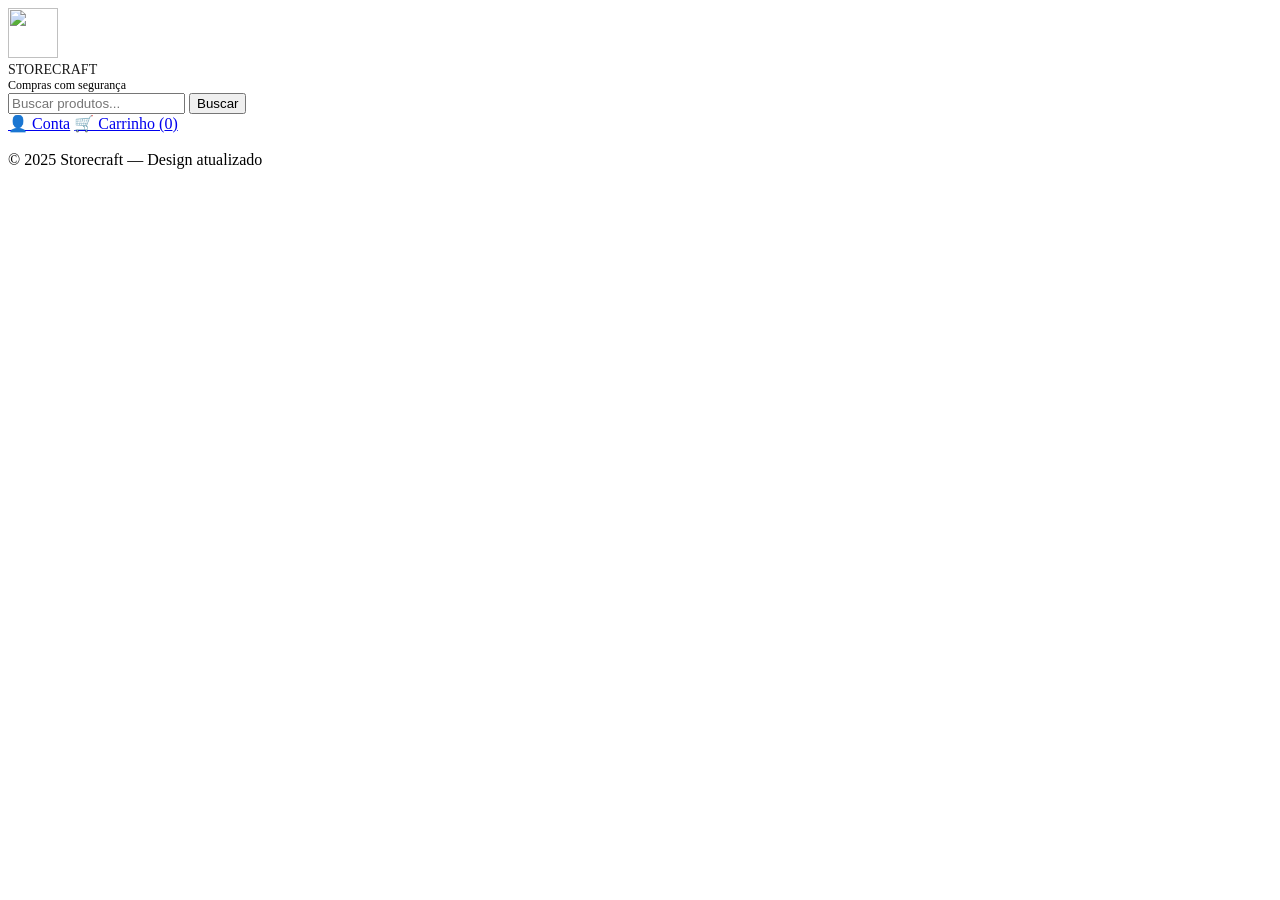
==== indexacessorios.html @ 18fdbf26 "Add files via upload" ====
<!DOCTYPE html>
<html lang="pt-br">
<head>
  <meta charset="utf-8" />
  <meta name="viewport" content="width=device-width,initial-scale=1" />
  <title>Categoria — Storecraft</title>
  <link rel="stylesheet" href="css/style.css">
</head>
<body>
  <!-- header reuso -->
  <header>
    <div class="logo">
      <div class="brand"><img src="css/ChatGPT Image 1 de dez. de 2025, 20_11_01.png" width="50px" height="50px"></div>
      <div>
        <div style="font-size:14px; opacity:0.9">STORECRAFT</div>
        <div style="font-size:12px; color:var(--muted)">Compras com segurança</div>
      </div>
    </div>

    <div class="search-bar">
      <input id="searchInput" type="text" placeholder="Buscar produtos...">
      <button onclick="buscarProduto()">Buscar</button>
    </div>

    <div class="icons">
      <a class="icon-btn" href="indexusuario.html">👤 Conta</a>
      <a class="icon-btn" href="indexcarrinho.html">🛒 Carrinho (<span id="cartCount">0</span>)</a>
    </div>
  </header>
    <section id="productsGrid" class="grid" style="margin-top:18px;">
      <!-- cards renderizados pelo js -->
    </section>

    <footer>© 2025 Storecraft — Design atualizado</footer>
  </main>

  <script src="js/script.js"></script>
  <script>
    // ao abrir categoria, filtra por query param
    const params = new URLSearchParams(location.search);
    const cat = params.get('cat') || '';
    renderProductsGrid(cat);
    updateCartCount();
  </script>
</body>
</html>
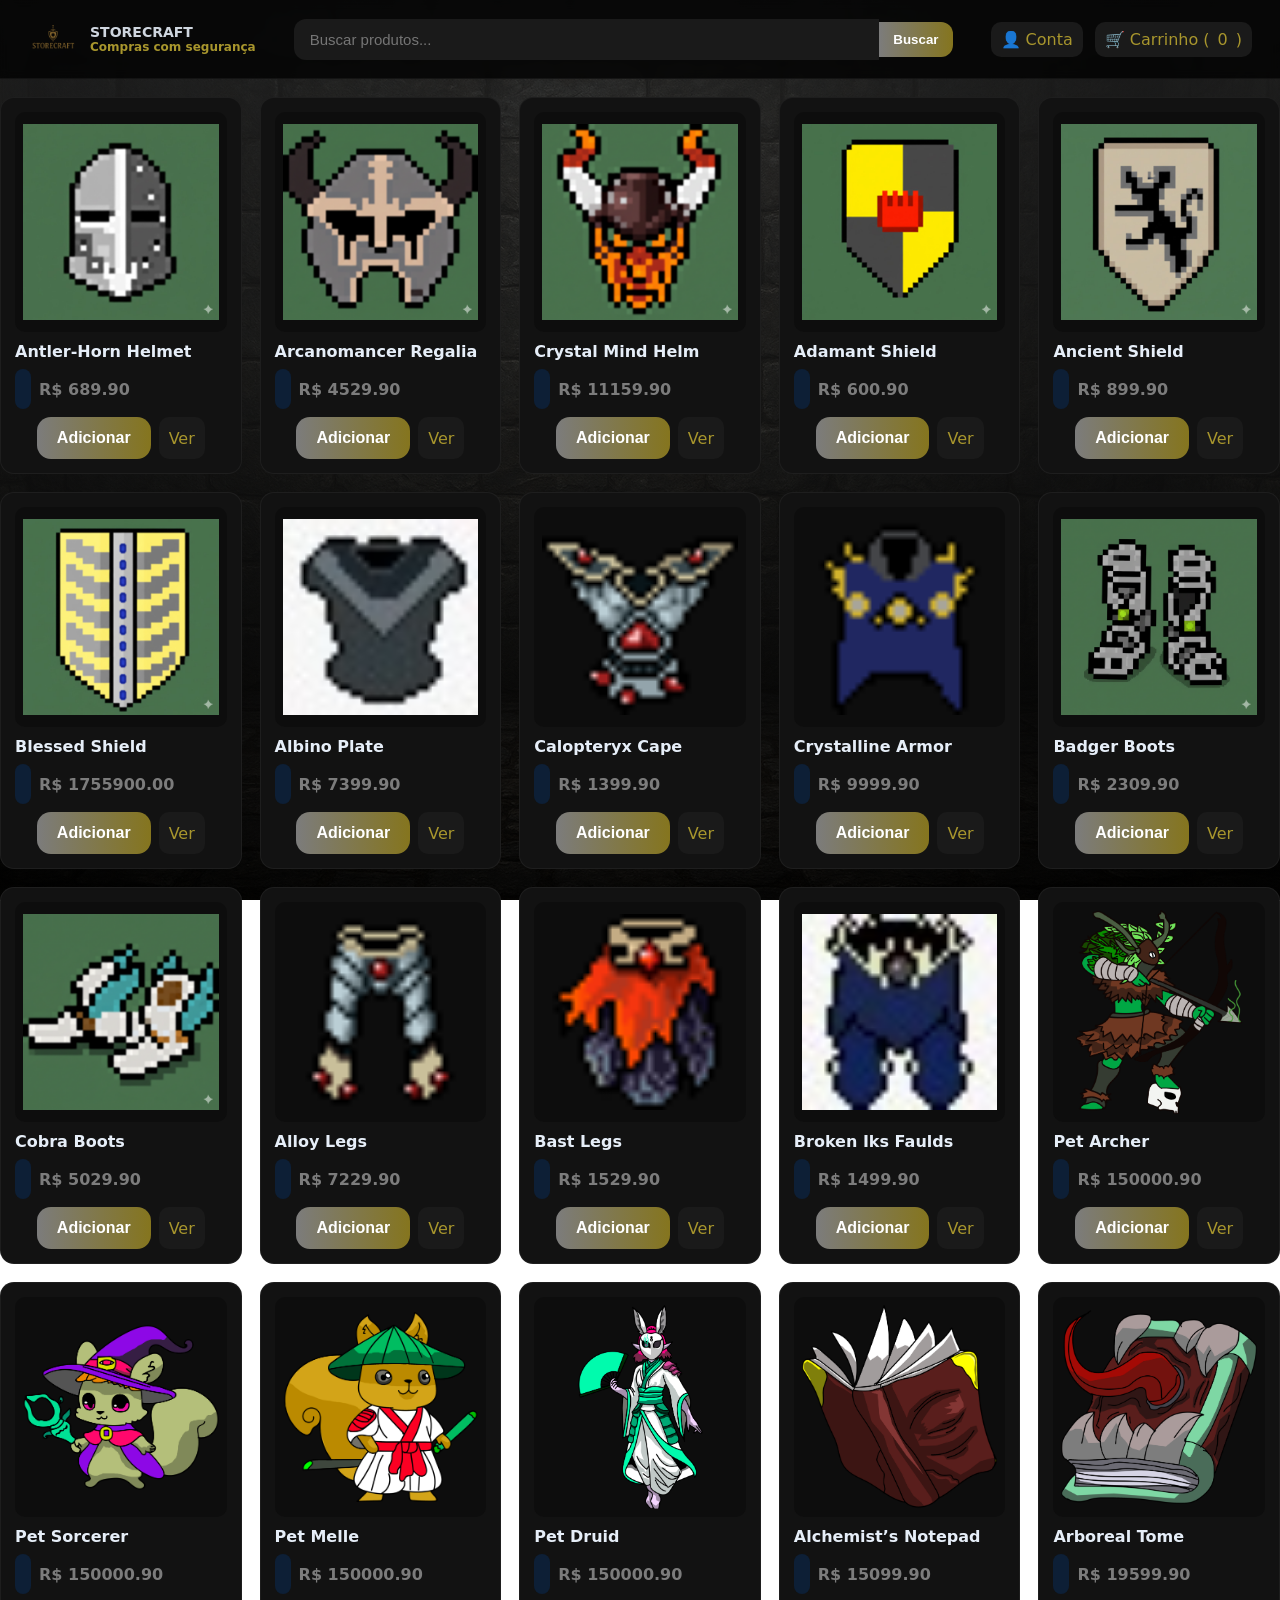
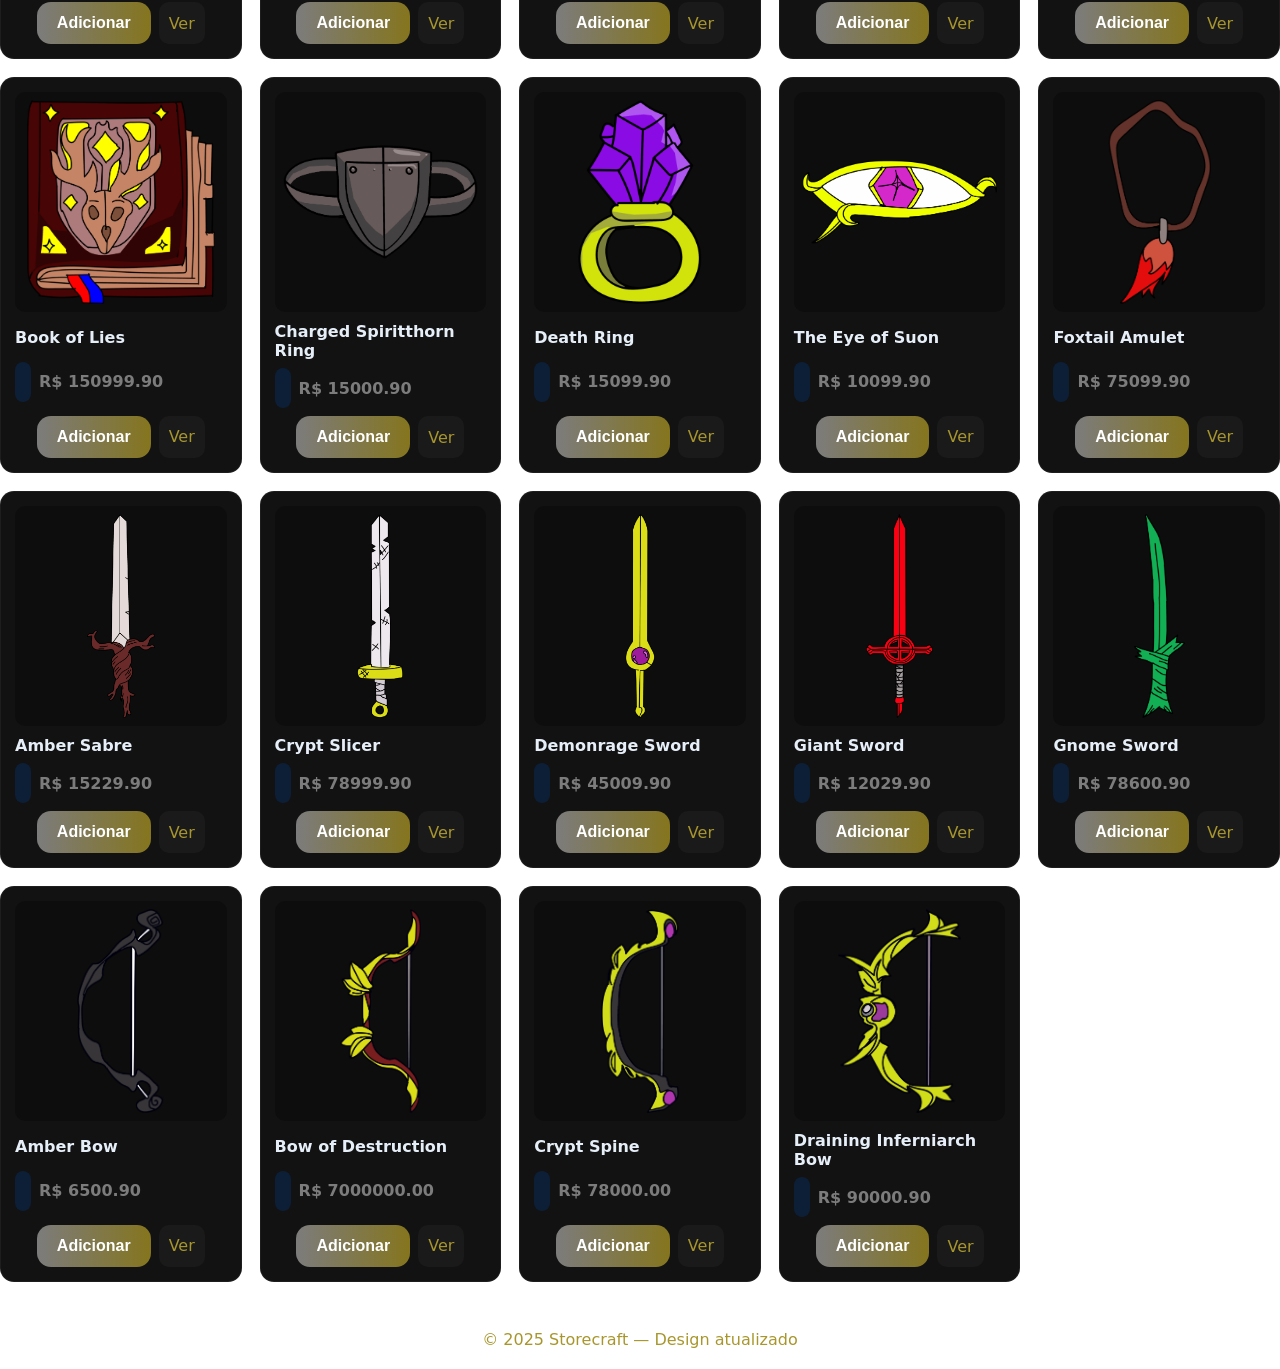
==== commit b62a30f7: "Add files via upload" ====
--- a/indexacessorios.html
+++ b/indexacessorios.html
@@ -10,7 +10,7 @@
   <!-- header reuso -->
   <header>
     <div class="logo">
-      <div class="brand"><img src="css/ChatGPT Image 1 de dez. de 2025, 20_11_01.png" width="50px" height="50px"></div>
+      <img src="css/storecraft.png" width="50" height="50" alt="logo">
       <div>
         <div style="font-size:14px; opacity:0.9">STORECRAFT</div>
         <div style="font-size:12px; color:var(--muted)">Compras com segurança</div>
--- a/css/style.css
+++ b/css/style.css
@@ -0,0 +1,370 @@
+:root {
+  --bg: #0f1724;
+  --card: #0b1320;
+  --accent: #7c7c7c;
+  --muted: #a8962d;
+  --radius: 16px;
+}
+
+/* -------------------------------
+   RESET / BASE
+-------------------------------- */
+* {
+  box-sizing: border-box;
+}
+
+html, body {
+  height: 100%;
+}
+
+body {
+  margin: 0;
+  font-family: Inter, ui-sans-serif, system-ui, -apple-system, "Segoe UI", Roboto, "Helvetica Neue", Arial;
+
+  /* Fundo Calabouço */
+  background:
+    linear-gradient(rgba(43, 43, 43, 0.65), rgba(0, 0, 0, 0.75)),
+    url("sala.png");
+  background-size: cover;
+  background-position: center;
+  background-attachment: fixed;
+
+  color: #e6eef8;
+  -webkit-font-smoothing: antialiased;
+  padding-bottom: 60px;
+}
+
+/* -------------------------------
+   HEADER
+-------------------------------- */
+header {
+  position: sticky;
+  top: 0;
+  display: flex;
+  align-items: center;
+  gap: 18px;
+  justify-content: space-between;
+  padding: 14px 28px;
+  background: rgba(0, 0, 0, 0.75);
+  backdrop-filter: blur(4px);
+  z-index: 20;
+  border-bottom: 1px solid rgba(255, 255, 255, 0.05);
+}
+
+.logo {
+  display: flex;
+  align-items: center;
+  gap: 12px;
+  font-weight: 700;
+  font-size: 18px;
+}
+
+.logo .brand {
+  width: 44px;
+  height: 44px;
+  display: grid;
+  place-items: center;
+  border-radius: 10px;
+}
+
+/* Barra de busca */
+.search-bar {
+  flex: 1;
+  max-width: 720px;
+  margin: 0 20px;
+  display: flex;
+  align-items: center;
+}
+
+.search-bar input {
+  width: 100%;
+  padding: 12px 16px;
+  border-radius: 12px 0 0 12px;
+  border: none;
+  outline: none;
+  background: #1a1a1a;
+  color: var(--muted);
+  font-size: 15px;
+}
+
+.search-bar button {
+  padding: 10px 14px;
+  border-radius: 0 12px 12px 0;
+  border: none;
+  cursor: pointer;
+  background: linear-gradient(90deg, var(--accent), #85751e);
+  color: white;
+  font-weight: 600;
+}
+
+/* -------------------------------
+   ICONES
+-------------------------------- */
+.icons {
+  display: flex;
+  gap: 12px;
+  align-items: center;
+}
+
+.icon-btn {
+  display: inline-flex;
+  gap: 8px;
+  align-items: center;
+  padding: 8px 10px;
+  border-radius: 10px;
+  background: #1a1a1a;
+  color: var(--muted);
+  text-decoration: none;
+  transition: .2s;
+}
+
+.icon-btn:hover {
+  background: #85751e;
+  color: white;
+}
+
+.icon-btn img {
+  width: 22px;
+  height: 22px;
+  filter: drop-shadow(0 0 4px rgba(0,0,0,0.6));
+}
+
+/* -------------------------------
+   MAIN
+-------------------------------- */
+.container { 
+  max-width: 1100px;
+  margin: 28px auto;
+  padding: 0 20px;
+}
+
+/* -------------------------------
+   CARROSSEL
+-------------------------------- */
+.hero {
+  position: relative;
+  overflow: hidden;
+  border-radius: var(--radius);
+  height: 420px;
+  margin-bottom: 24px;
+}
+
+.hero img {
+  width: 100%;
+  height: 100%;
+  object-fit: cover;
+  border-radius: var(--radius);
+  position: absolute;
+  top: 0;
+  left: 100%;
+  opacity: 0;
+  transition: all .8s ease;
+}
+
+.hero img.active { left: 0; opacity: 1; }
+.hero img.prev { left: -100%; opacity: 0; }
+
+.hero .nav {
+  position: absolute;
+  top: 50%;
+  transform: translateY(-50%);
+  background: rgba(0,0,0,0.5);
+  border-radius: 10px;
+  cursor: pointer;
+  color: white;
+  font-size: 22px;
+  padding: 10px;
+}
+
+.hero .prev { left: 10px; }
+.hero .next { right: 10px; }
+
+/* -------------------------------
+   CATEGORIAS — ORGANIZADAS 
+-------------------------------- */
+.categories {
+  display: flex;
+  justify-content: center;
+  flex-wrap: wrap;
+  gap: 12px;
+  margin: 20px 0;
+}
+
+.cat {
+  width: 120px;
+  height: 45px;
+
+  display: flex;
+  justify-content: center;
+  align-items: center;
+
+  background: #1a1a1a;
+  padding: 10px 14px;
+  border-radius: 12px;
+  text-decoration: none;
+  color: var(--muted);
+  font-weight: 600;
+  font-size: 15px;
+  transition: 0.2s;
+}
+
+.cat:hover {
+  background: var(--accent);
+  color: white;
+}
+
+/* -------------------------------
+   GRID DE PRODUTOS
+-------------------------------- */
+.grid {
+  display: grid;
+  grid-template-columns: repeat(auto-fit, minmax(220px, 1fr));
+  gap: 18px;
+  margin-top: 22px;
+}
+
+.card {
+  background: #121212;
+  border-radius: 14px;
+  padding: 14px;
+  border: 1px solid rgba(255,255,255,0.05);
+  transition: transform .18s ease, box-shadow .18s ease;
+  cursor: pointer;
+  min-height: 370px;
+  display: flex;
+  flex-direction: column;
+  justify-content: space-between;
+}
+
+.card img {
+  width: 100%;
+  height: 220px;       
+  object-fit: contain; 
+  border-radius: 10px;
+  background: #0d0d0d;
+  padding: 8px;
+}
+
+.card .title {
+  font-weight: 700;
+  margin-top: 10px;
+  color: #e6eef8;
+}
+
+.card .price {
+  color: var(--accent);
+  font-weight: 700;
+  display: flex;
+  align-items: center;
+  gap: 8px;
+  margin-top: 8px;
+}
+
+
+/* -------------------------------
+   PÁGINA INDIVIDUAL
+-------------------------------- */
+.product-display {
+  display: flex;
+  flex-wrap: wrap;
+  gap: 28px;
+  background: #121212;
+  border-radius: var(--radius);
+  padding: 22px;
+}
+
+
+.product-image-box {
+    width: 350px;
+    height: 350px;
+    background: #0d0d0d;
+    border-radius: 16px;
+    padding: 12px;
+    display: flex;
+    align-items: center;
+    justify-content: center;
+    overflow: hidden;
+}
+
+.product-image-box img {
+    width: 100%;
+    height: 100%;
+    object-fit: contain;
+}
+
+
+.product-info-box { display: flex; flex-direction: column; gap: 18px; }
+
+.product-title { font-size: 28px; font-weight: 700; }
+
+.product-description { color: var(--muted); line-height: 1.6; }
+
+.product-price {
+  color: var(--accent);
+  font-weight: 800;
+  font-size: 24px;
+  display: flex;
+  align-items: center;
+}
+.card .price img {
+  height: 15px;
+  width: auto;
+  background-color: #0d1f36;
+}
+
+/* -------------------------------
+   BOTÃO
+-------------------------------- */
+.buy-btn {
+  padding: 12px 20px;
+  background: linear-gradient(90deg, var(--accent), #85751e);
+  border: none;
+  border-radius: 14px;
+  cursor: pointer;
+  color: white;
+  font-size: 16px;
+  font-weight: 600;
+  transition: .2s;
+}
+
+.buy-btn:hover { opacity: 0.9; }
+
+/* -------------------------------
+   CARRINHO
+-------------------------------- */
+.cart-item {
+  display: flex;
+  gap: 12px;
+  padding: 12px;
+  background: #0f0f0f;
+  border-radius: 12px;
+}
+
+/* -------------------------------
+   FOOTER
+-------------------------------- */
+footer {
+  max-width: 1100px;
+  margin: 28px auto;
+  color: var(--muted);
+  padding: 20px;
+  text-align: center;
+}
+
+/* -------------------------------
+   RESPONSIVO
+-------------------------------- */
+@media (max-width: 900px) {
+  .product-display {
+    flex-direction: column;
+  }
+
+  header { padding: 12px; }
+  .search-bar { display: none; }
+
+  .cat {
+    width: 100px;
+    height: 40px;
+    font-size: 14px;
+  }
+}
